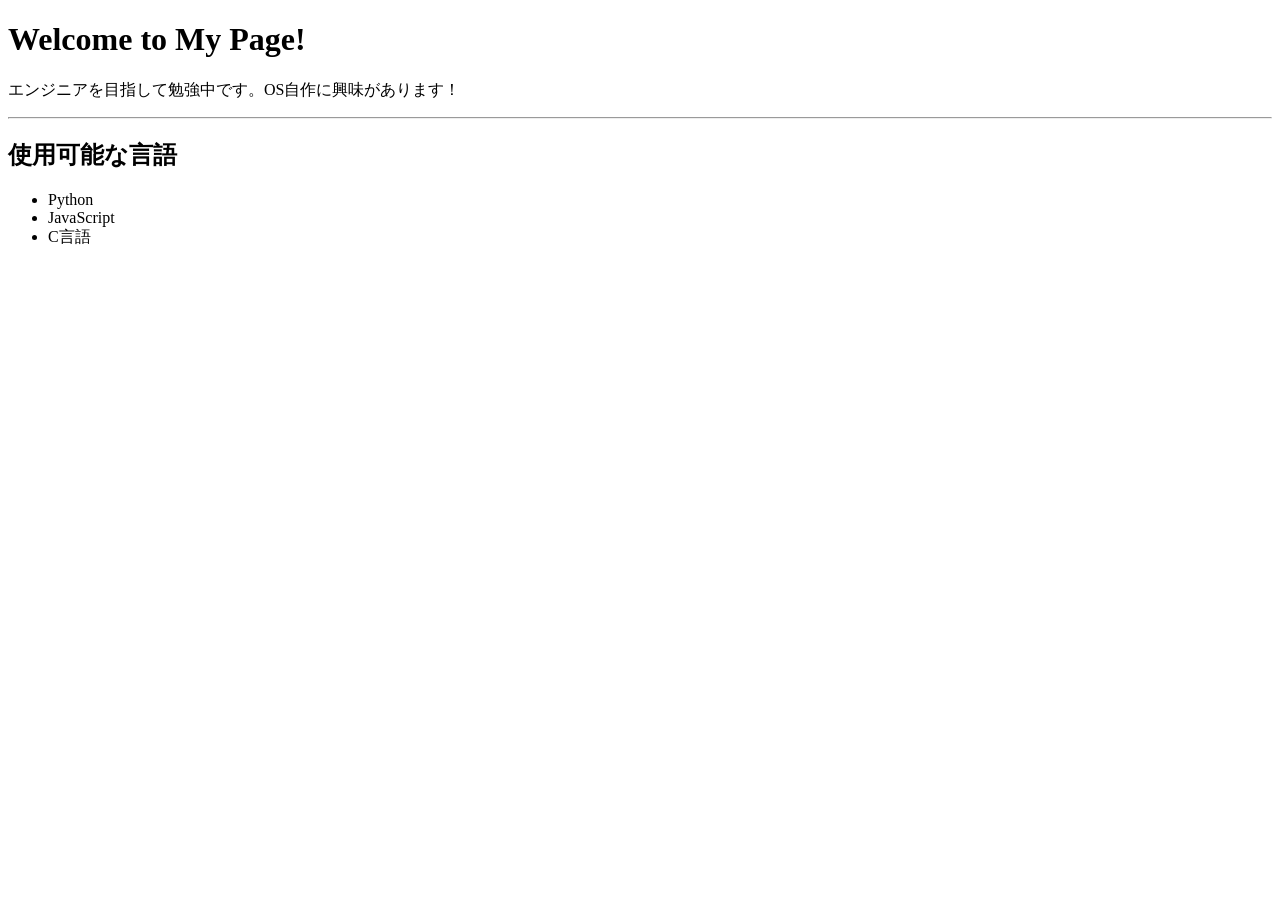
==== index.html @ 83afd26d "Create index.html" ====
<!DOCTYPE html>
<html lang="ja">
<head>
    <meta charset="UTF-8">
    <title>My Portfolio</title>
</head>
<body>
    <h1>Welcome to My Page!</h1>
    <p>エンジニアを目指して勉強中です。OS自作に興味があります！</p>
    <hr>
    <h2>使用可能な言語</h2>
    <ul>
        <li>Python</li>
        <li>JavaScript</li>
        <li>C言語</li>
    </ul>
</body>
</html>
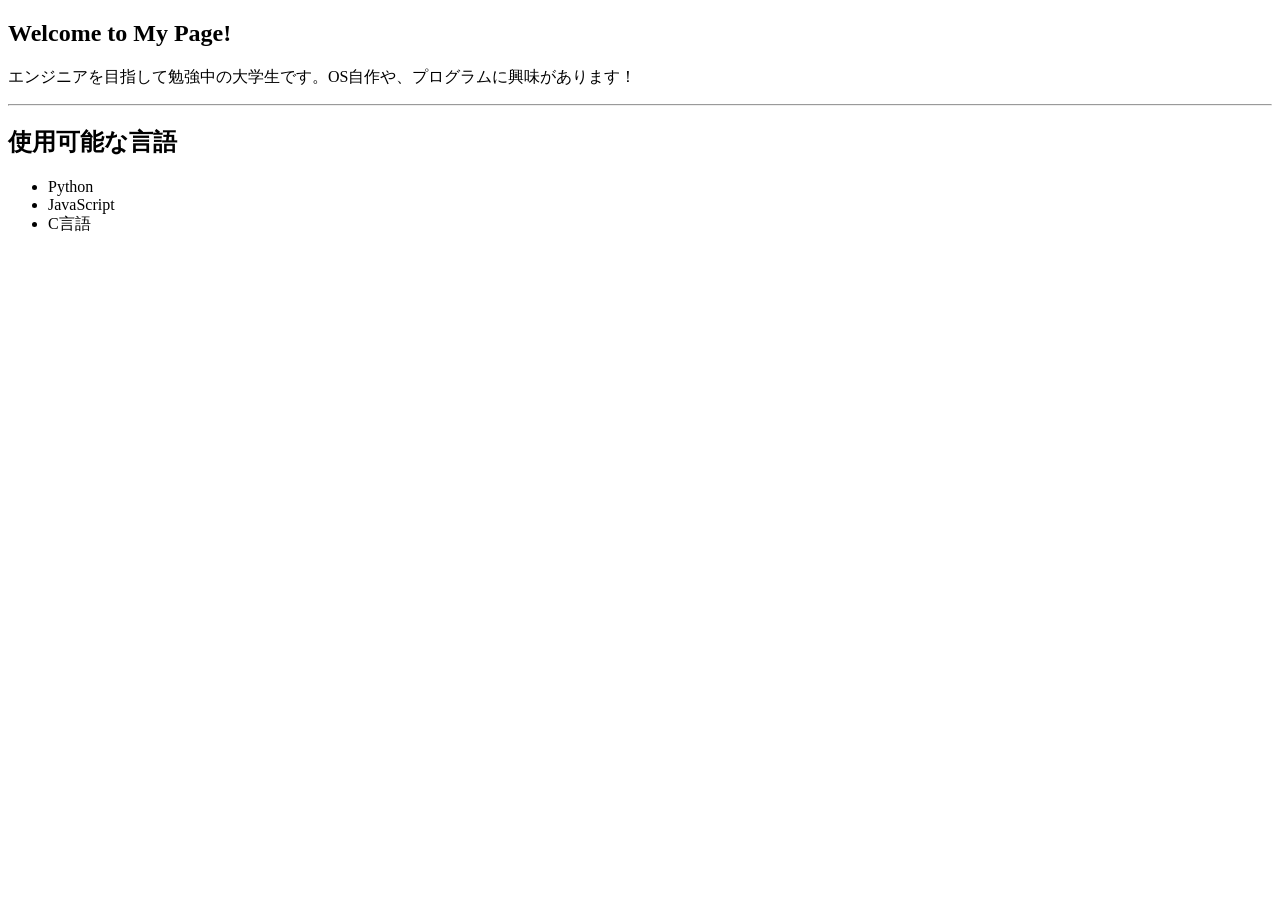
==== commit 83ae50d3: "Update index.html" ====
--- a/index.html
+++ b/index.html
@@ -2,17 +2,20 @@
 <html lang="ja">
 <head>
     <meta charset="UTF-8">
+    <link rel="stylesheet" href="style.css">
     <title>My Portfolio</title>
 </head>
 <body>
-    <h1>Welcome to My Page!</h1>
-    <p>エンジニアを目指して勉強中です。OS自作に興味があります！</p>
-    <hr>
-    <h2>使用可能な言語</h2>
-    <ul>
-        <li>Python</li>
-        <li>JavaScript</li>
-        <li>C言語</li>
-    </ul>
+    <section>
+        <h1>Welcome to My Page!</h1>
+        <p>エンジニアを目指して勉強中の大学生です。OS自作や、プログラムに興味があります！</p>
+        <hr>
+        <h2>使用可能な言語</h2>
+        <ul>
+            <li>Python</li>
+            <li>JavaScript</li>
+            <li>C言語</li>
+        </ul>
+    </section>
 </body>
 </html>
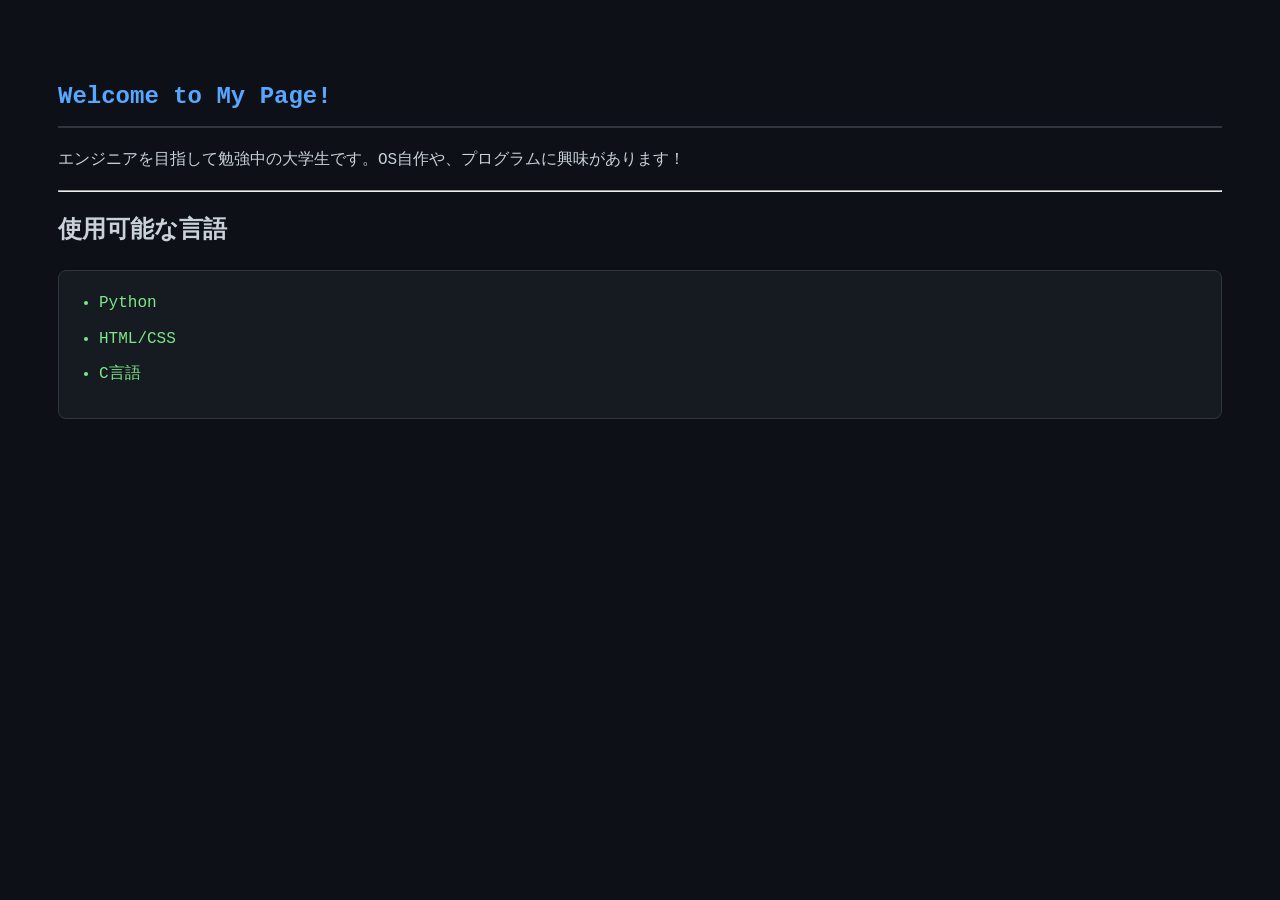
==== commit 4cbbb645: "言語の設定 取得言語の最適化" ====
--- a/index.html
+++ b/index.html
@@ -13,7 +13,7 @@
         <h2>使用可能な言語</h2>
         <ul>
             <li>Python</li>
-            <li>JavaScript</li>
+            <li>HTML/CSS</li>
             <li>C言語</li>
         </ul>
     </section>
--- a/style.css
+++ b/style.css
@@ -0,0 +1,29 @@
+/* 画面全体の設定 */
+body {
+    background-color: #0d1117; /* GitHub風の深い紺色 */
+    color: #c9d1d9;           /* 目に優しい白 */
+    font-family: 'Consolas', 'Courier New', monospace; /* プログラミング風のフォント */
+    line-height: 1.6;
+    padding: 50px;
+}
+
+/* 見出しのデザイン */
+h1 {
+    color: #58a6ff;           /* 綺麗な青色 */
+    border-bottom: 2px solid #30363d;
+    padding-bottom: 10px;
+}
+
+/* リストのデザイン */
+ul {
+    background: #161b22;
+    padding: 20px 40px;
+    border-radius: 8px;
+    border: 1px solid #30363d;
+}
+
+/* 強調したい文字 */
+li {
+    margin-bottom: 10px;
+    color: #7ee787;           /* プログラムの成功色（緑） */
+}
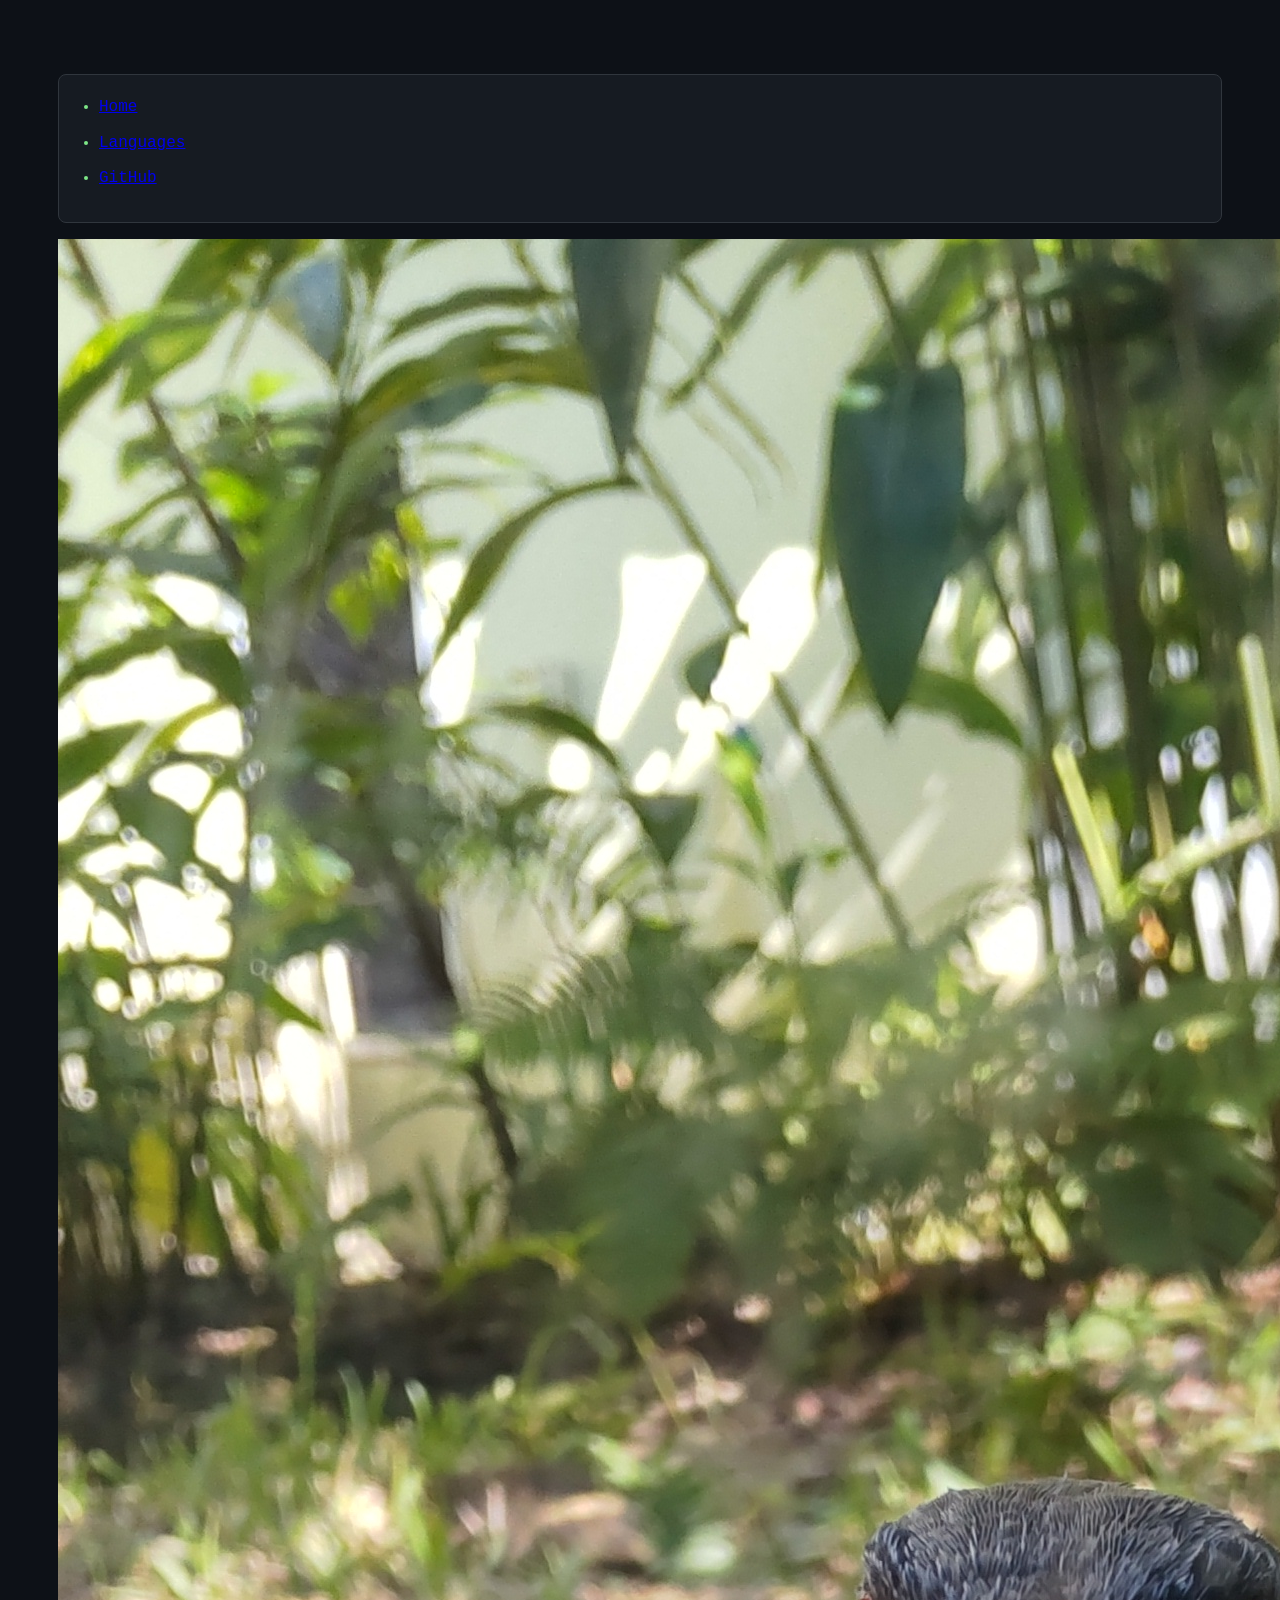
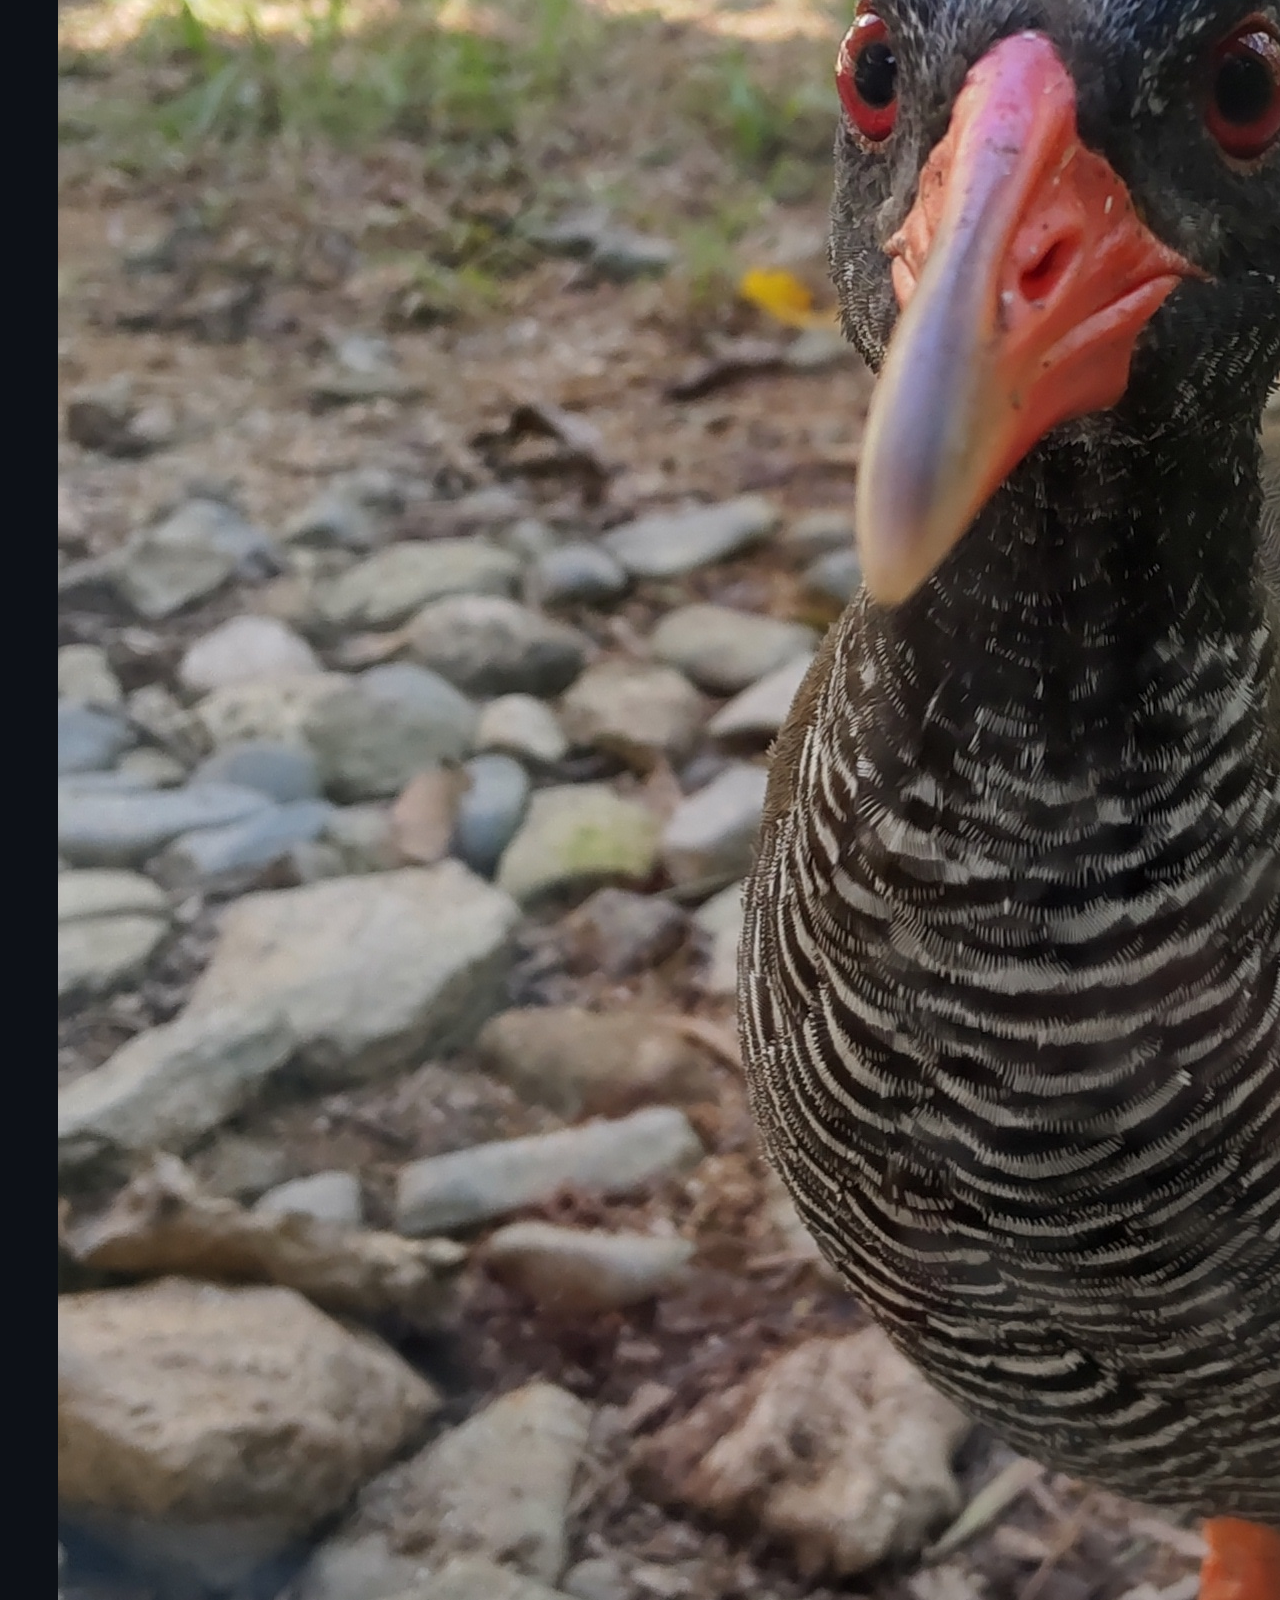
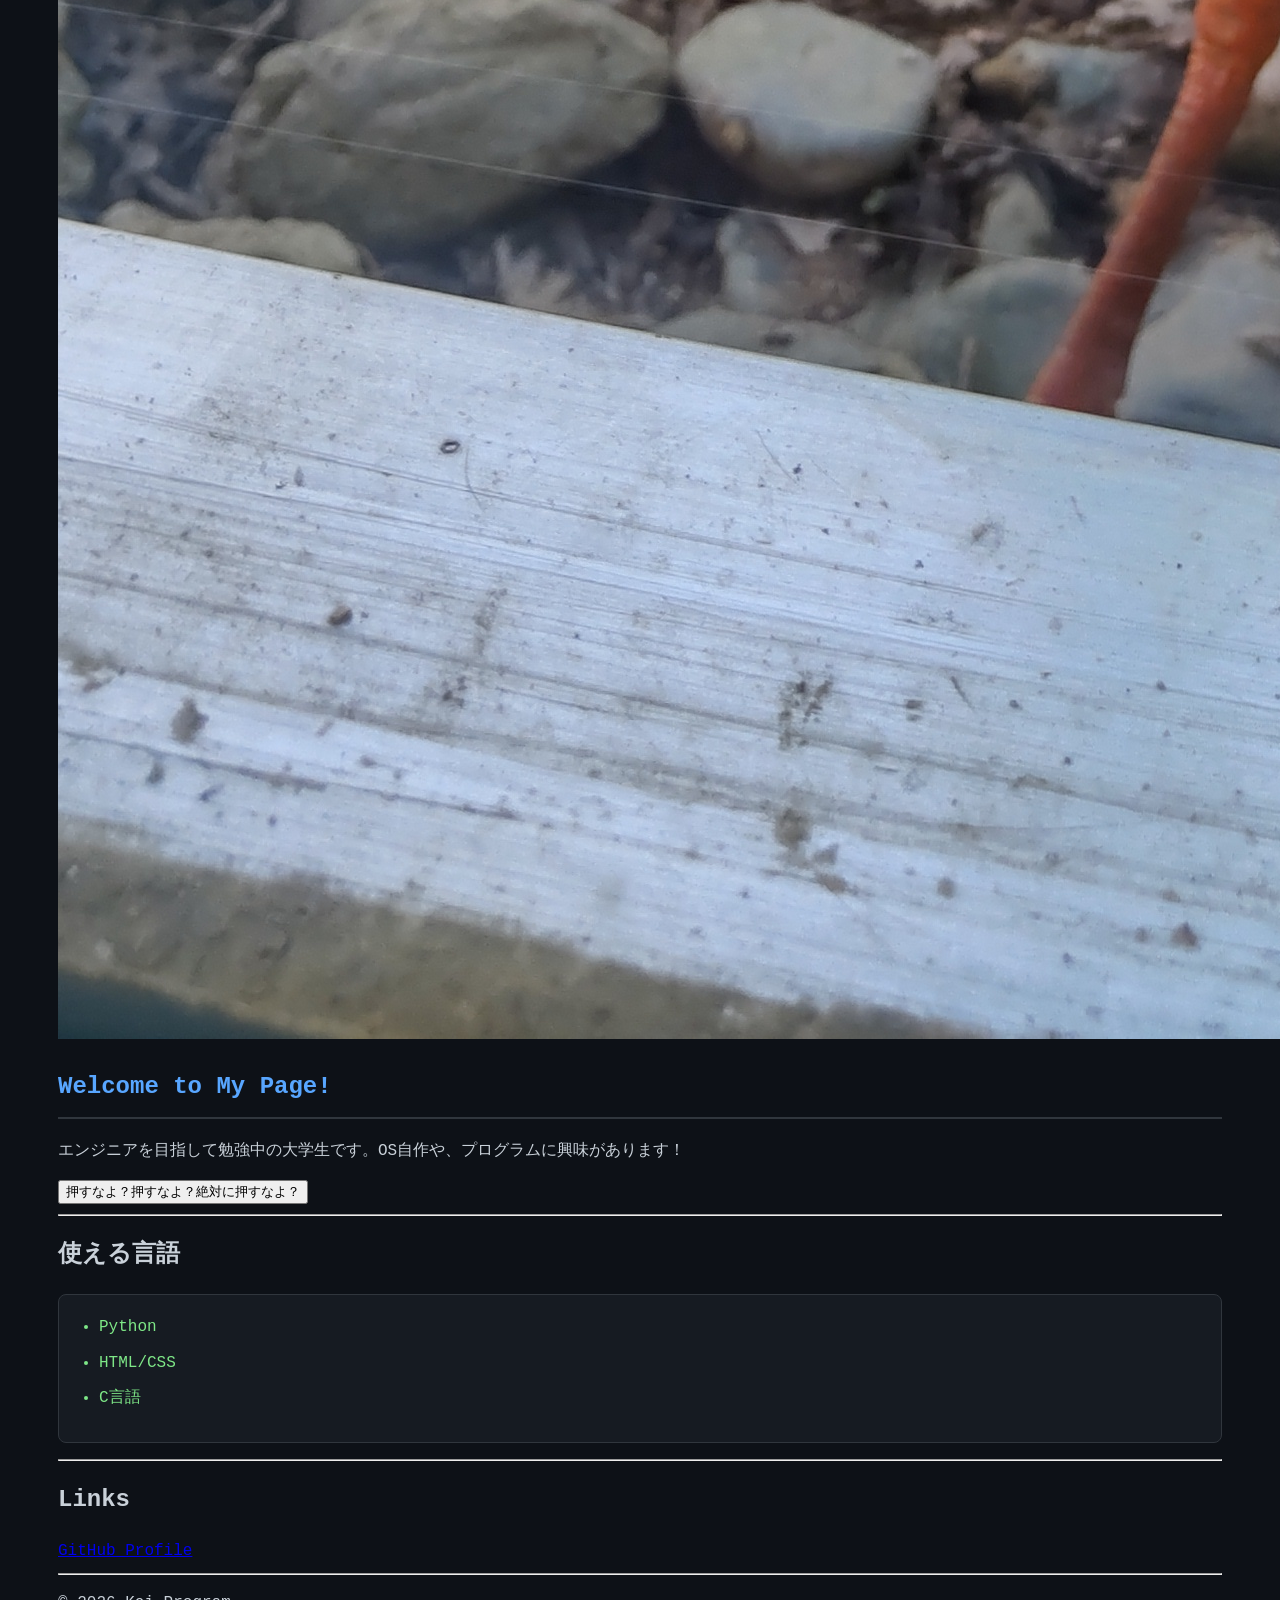
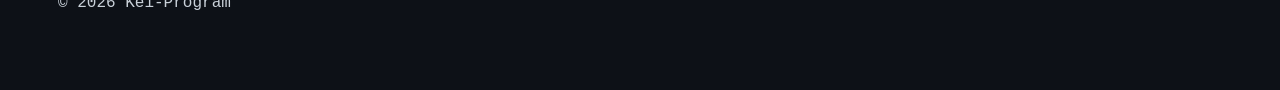
==== commit 3d55c263: "さらに内容を充実" ====
--- a/index.html
+++ b/index.html
@@ -1,21 +1,52 @@
 <!DOCTYPE html>
 <html lang="ja">
+
 <head>
     <meta charset="UTF-8">
     <link rel="stylesheet" href="style.css">
     <title>My Portfolio</title>
 </head>
+
 <body>
-    <section>
-        <h1>Welcome to My Page!</h1>
-        <p>エンジニアを目指して勉強中の大学生です。OS自作や、プログラムに興味があります！</p>
+
+
+    <nav class="navbar">
+        <ul>
+            <li><a href="#title">Home</a></li>
+            <li><a href="#language">Languages</a></li>
+            <li><a href="https://github.com/kei-program" target="_blank">GitHub</a></li>
+        </ul>
+    </nav>
+
+    <main>
+        <section class="title">
+            <img src="DSC_0889.JPG" alt="プロフィールアイコン" class="profile-icon">
+            <h1 id="title">Welcome to My Page!</h1>
+            <p>エンジニアを目指して勉強中の大学生です。OS自作や、プログラムに興味があります！</p>
+            <button id="boot-btn">押すなよ？押すなよ？絶対に押すなよ？</button>
+        </section>
         <hr>
-        <h2>使用可能な言語</h2>
-        <ul>
-            <li>Python</li>
-            <li>HTML/CSS</li>
-            <li>C言語</li>
-        </ul>
-    </section>
+        <section id="language" class="language">
+            <h2>使える言語</h2>
+            <ul>
+                <li>Python</li>
+                <li>HTML/CSS</li>
+                <li>C言語</li>
+            </ul>
+        </section>
+        <hr>
+        <section class="links">
+            <h2>Links</h2>
+            <a href="https://github.com/kei-program" target="_blank">GitHub Profile</a>
+        </section>
+        <footer>
+            <hr>
+            <p>&copy; 2026 Kei-Program</p>
+        </footer>
+        <script src="script.js"></script>
+    </main>
+
+
 </body>
+
 </html>
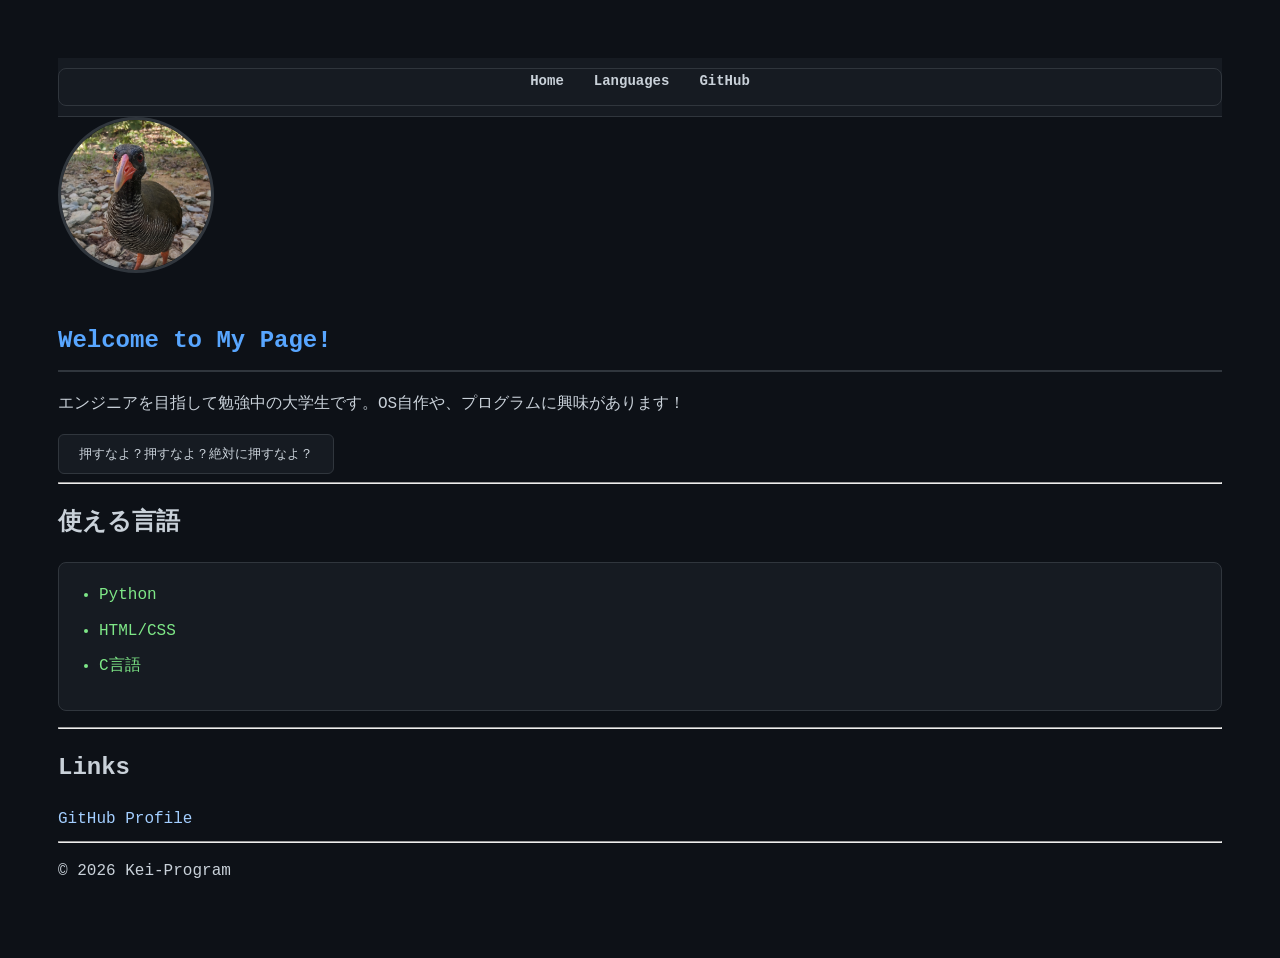
==== commit ab3e8307: "文字の最適化 より分かりやすくギミックをくみこみました" ====
--- a/index.html
+++ b/index.html
@@ -4,6 +4,7 @@
 <head>
     <meta charset="UTF-8">
     <link rel="stylesheet" href="style.css">
+    <meta name="viewport" content="width=device-width, initial-scale=1.0">
     <title>My Portfolio</title>
 </head>
 
@@ -24,6 +25,9 @@
             <h1 id="title">Welcome to My Page!</h1>
             <p>エンジニアを目指して勉強中の大学生です。OS自作や、プログラムに興味があります！</p>
             <button id="boot-btn">押すなよ？押すなよ？絶対に押すなよ？</button>
+            <div id="terminal-box">
+                <div id="log-container"></div>
+            </div>
         </section>
         <hr>
         <section id="language" class="language">
--- a/style.css
+++ b/style.css
@@ -1,3 +1,7 @@
+html {
+    scroll-behavior: smooth;
+}
+
 /* 画面全体の設定 */
 body {
     background-color: #0d1117; /* GitHub風の深い紺色 */
@@ -26,4 +30,121 @@
 li {
     margin-bottom: 10px;
     color: #7ee787;           /* プログラムの成功色（緑） */
+}
+
+.profile-icon {
+    width: 150px;       /* 横幅 */
+    height: 150px;      /* 縦幅 */
+    border-radius: 50%; /* 画像を丸く */
+    object-fit: cover;  /* なめらかに */
+    border: 3px solid #30363d; /* 枠線 */
+    margin-bottom: 20px; /* 画像の下に隙間 */
+}
+
+button {
+    background-color: #161b22; /* 背景 */
+    color: #c9d1d9;           /* 文字 */
+    border: 1px solid #30363d; /* 枠線 */
+    padding: 10px 20px;       /* ボタンの中の隙間 */
+    border-radius: 6px;       /* 角を丸く */
+    font-family: inherit;      /* フォントは全体に合わせる */
+    cursor: pointer;         /* マウスを乗せたら「手の形」に */
+    transition: all 0.2s; /* 変色のグラデーション */
+}
+
+button:hover {
+    background-color: #30363d; /* 変色 */
+    transform: translateY(-3px);  /* 上にあげる */
+    box-shadow: 0 5px 15px rgba(0,0,0,0.3); /* 影 */
+}
+
+a {
+    color: #a3ceff;           /* 色 */
+    text-decoration: none;    /* 下線を消す */
+    transition: all 0.8s; /* 変色のグラデーション */
+}
+
+a:hover {
+    color: #8069b8;           /* 変色後の色 */
+    text-decoration: underline; /* 下線を入れる */
+}
+
+/* ナビゲーション */
+.navbar {
+    background-color: #161b22; /* 背景 */
+    padding: 10px 0;
+    position: sticky;         /*  画面上固定 */
+    top: 0;
+    z-index: 100;
+    border-bottom: 1px solid #30363d;
+}
+
+/* 「点」を消して横に並べる */
+.navbar ul {
+    list-style: none;         /* 黒丸を消す */
+    margin: 0;
+    padding: 0;
+    display: flex;            /* 横並びに */
+    justify-content: center;  /* 寄せる */
+    gap: 30px;                /* 隙間 */
+}
+
+/* メニューデザイン */
+.navbar a {
+    font-size: 14px;
+    font-weight: bold;
+    color: #c9d1d9;
+}
+
+#terminal-box {
+    background-color: #0d1117; /* 背景 */
+    color: #ebfcf5;           /* 色 */
+    font-family: 'Courier New', Courier, monospace; /* 等幅フォント */
+    padding: 15px;
+    border-radius: 5px;
+    border: 1px solid #30363d;
+    margin-top: 20px;
+    height: 150px;            /* 高さ固定 */
+    overflow-y: auto;         /* ログが増えたらスクロールできるように */
+    text-align: left;         /* 文字を左寄せに */
+    font-size: 0.9rem;
+    display: none;            /* 隠す */
+}
+
+.log-line {
+    margin: 5px 0;
+    border-left: 2px solid #7ee787;
+    padding-left: 10px;
+}
+
+
+
+
+
+
+/* --スマホ用 幅がXXpx以下-- */
+@media (max-width: 600px) {
+    
+    /* 1. ナビゲーションメニュー */
+    .navbar ul {
+        flex-direction: column; /* 横並び→縦並び */
+        gap: 10px;              /* 隙間 */
+        text-align: center;
+    }
+
+    /* 2. プロフィール */
+    .profile-icon {
+        width: 100px;
+        height: 100px;
+    }
+
+    /* 3. 全体の文字サイズ */
+    h1 {
+        font-size: 1.5rem;
+    }
+
+    /* 4. セクションの余白 */
+    section {
+        padding: 20px;
+    }
 }
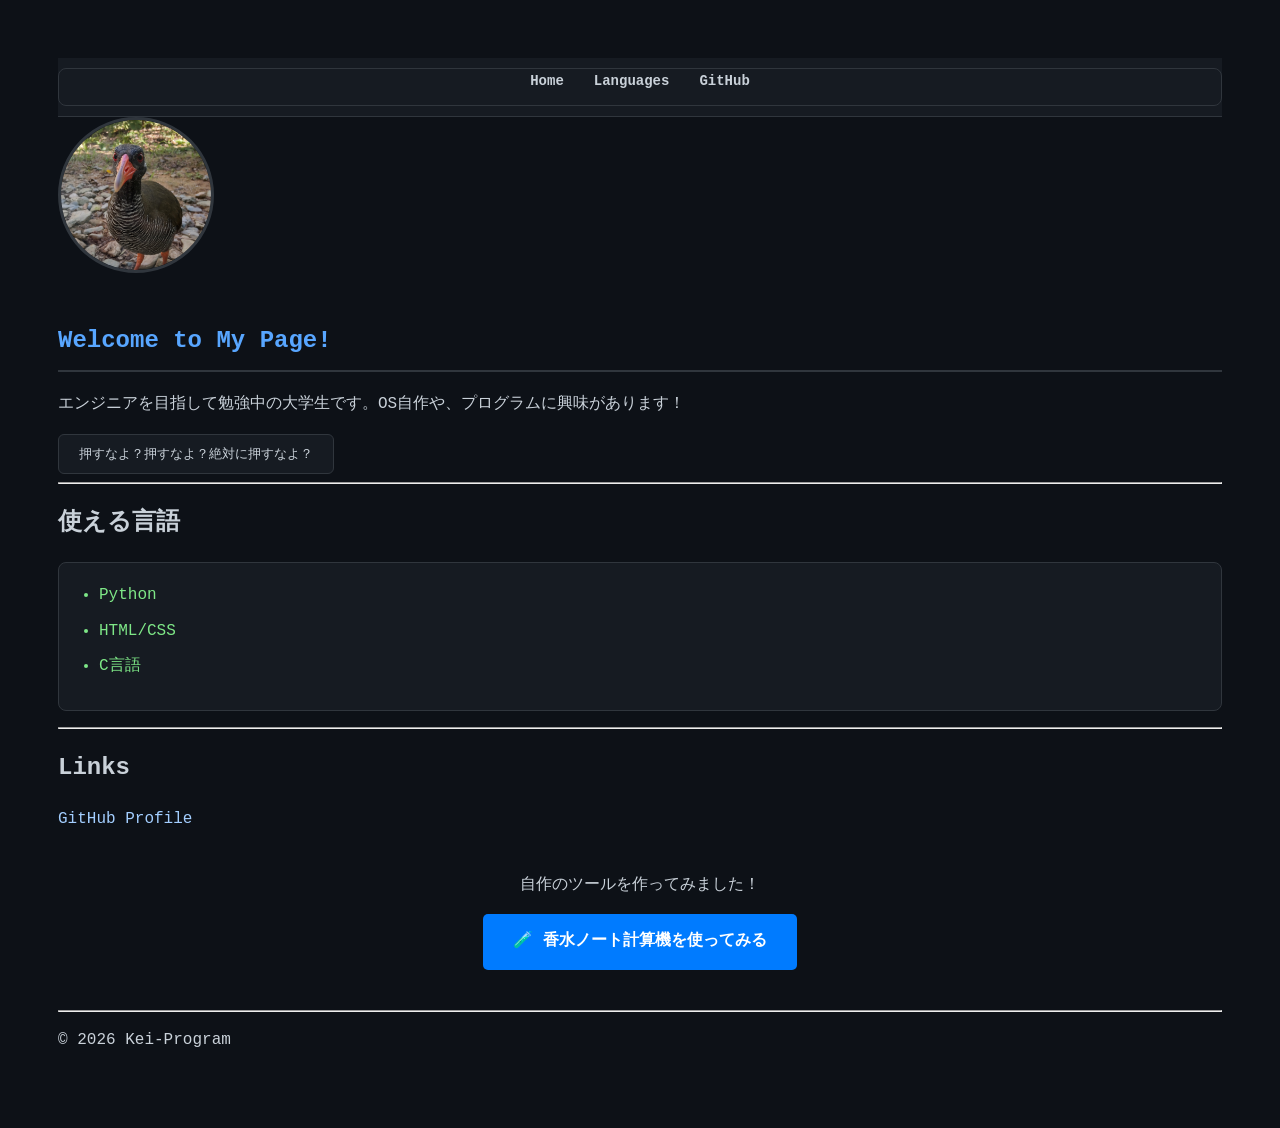
==== commit 9a782d90: "新しいサイトを追加" ====
--- a/index.html
+++ b/index.html
@@ -42,6 +42,12 @@
         <section class="links">
             <h2>Links</h2>
             <a href="https://github.com/kei-program" target="_blank">GitHub Profile</a>
+            <div style="margin: 40px 0; text-align: center;">
+                <p>自作のツールを作ってみました！</p>
+                <a href="calc.html" style="display: inline-block; padding: 15px 30px; background-color: #007bff; color: white; text-decoration: none; border-radius: 5px; font-weight: bold;">
+                    🧪 香水ノート計算機を使ってみる
+                </a>
+            </div>
         </section>
         <footer>
             <hr>
